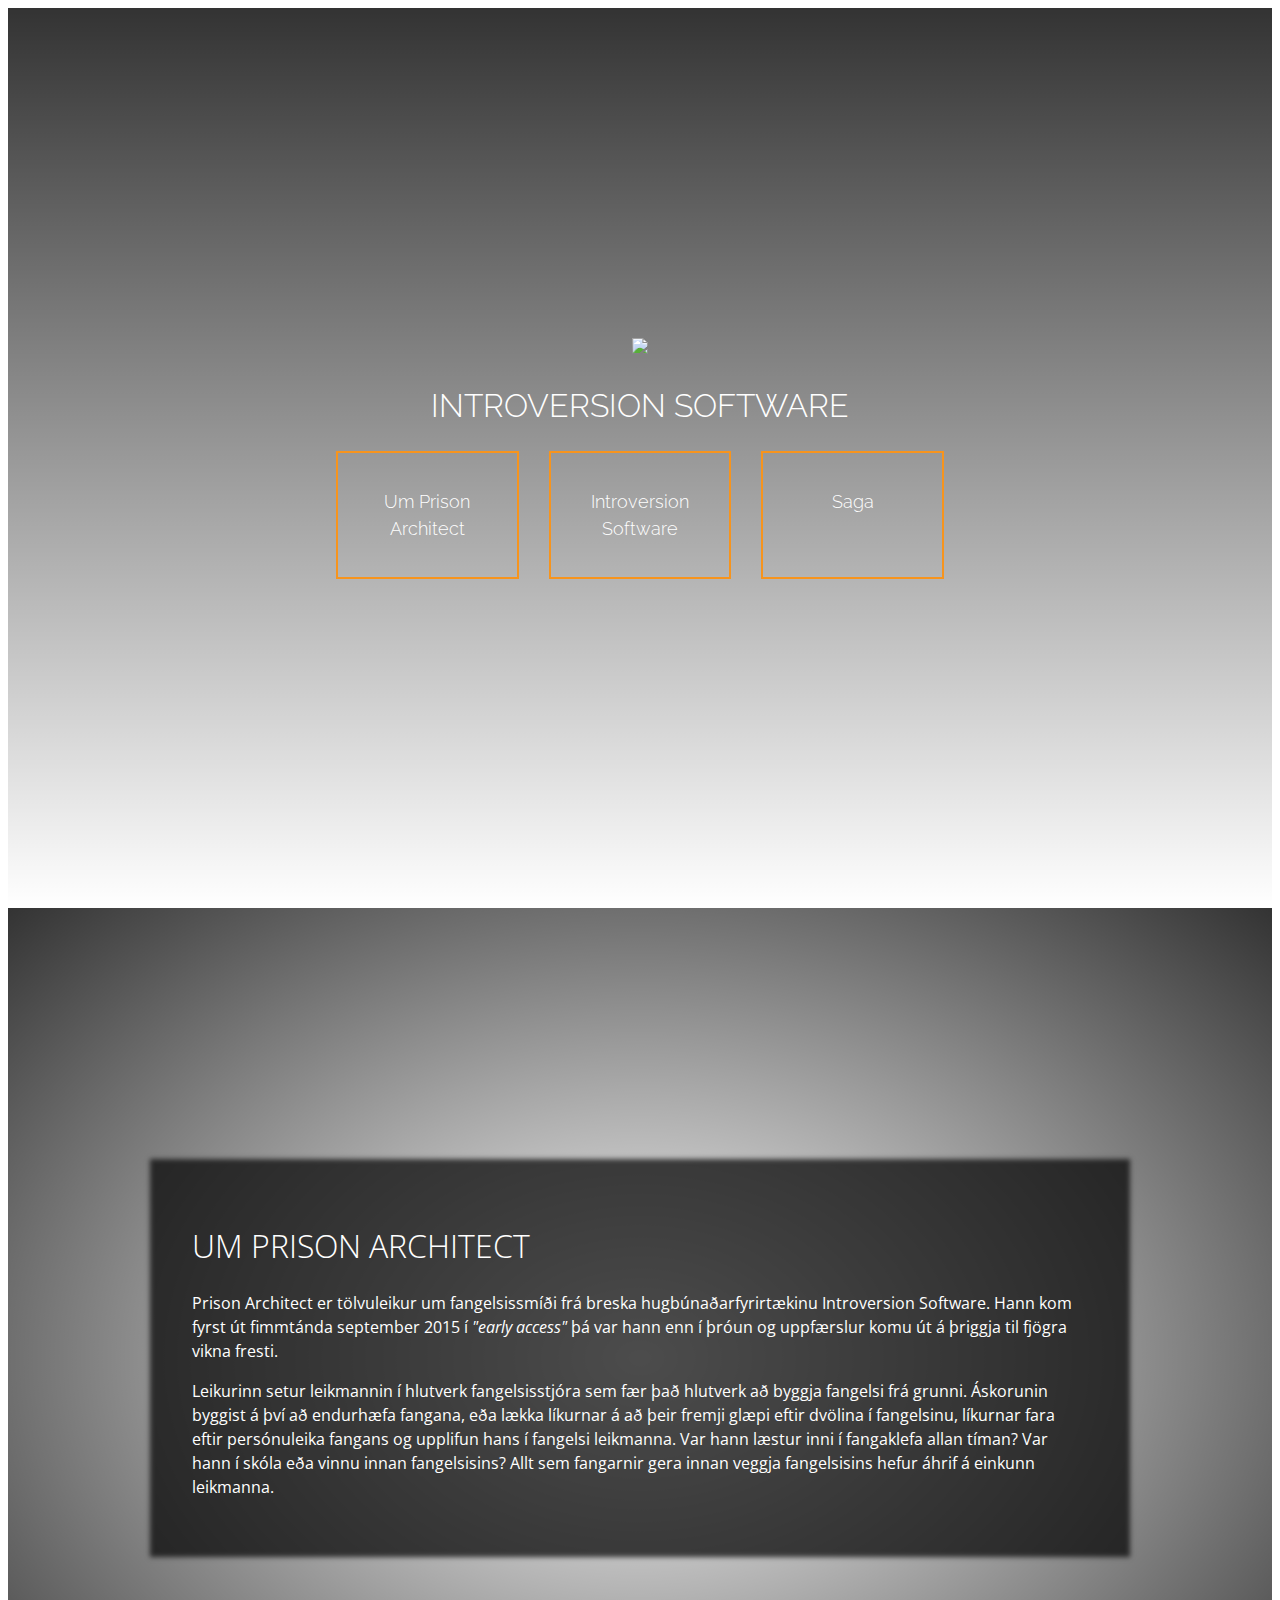
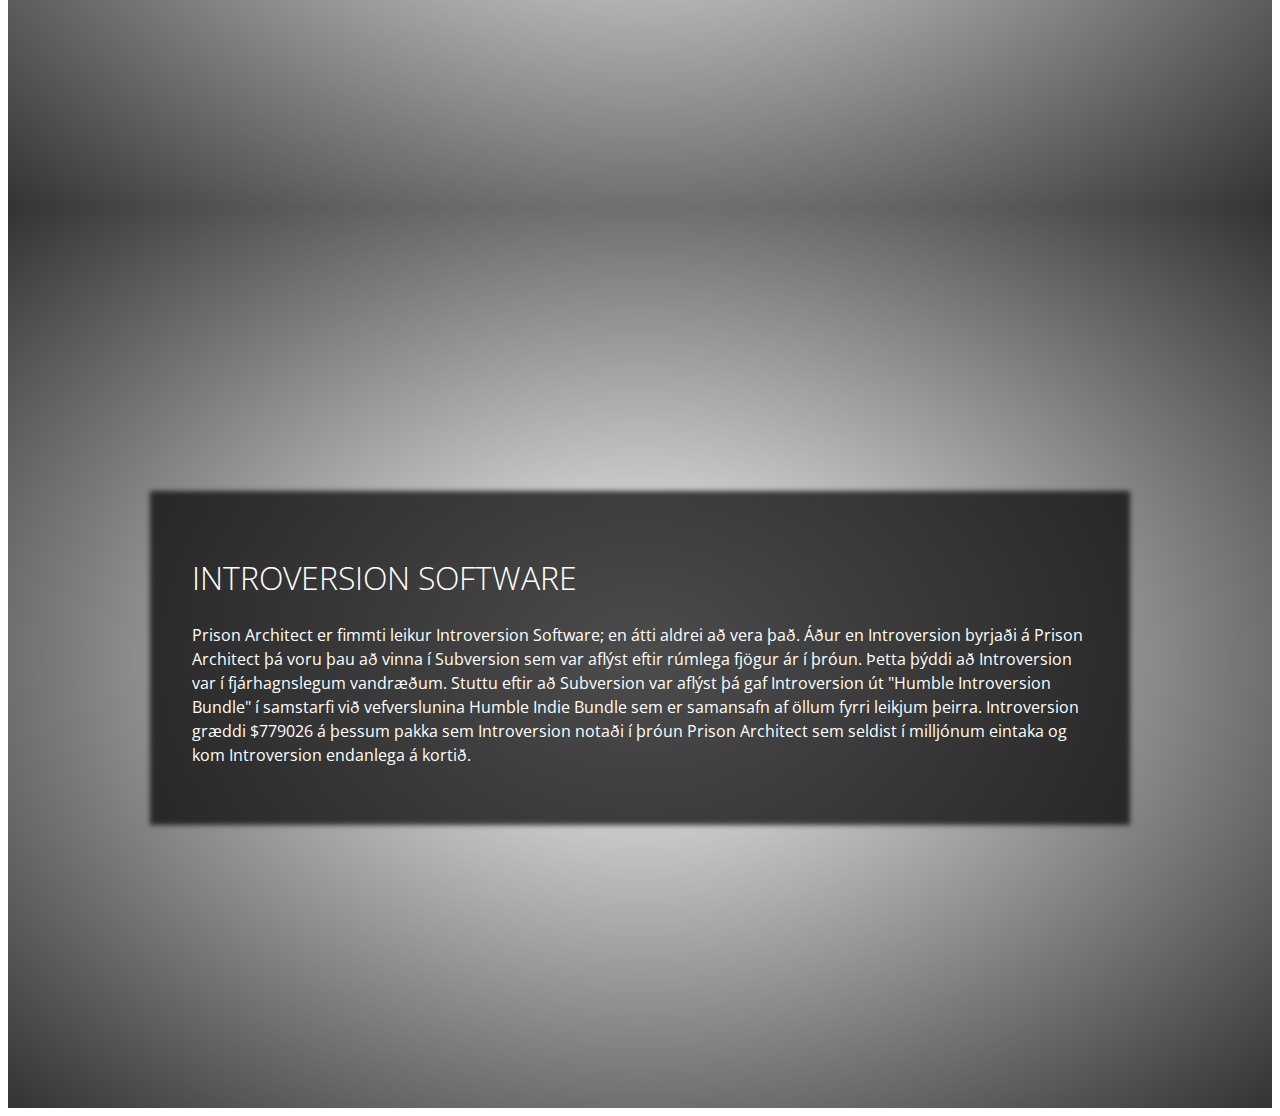
==== docs/index.html @ 676f8226 "Bætti við texta í #ivSoftware" ====
<!DOCTYPE html>
<html>
<head>
	<title>Prison Architect</title>
	<link rel="icon" type="image/png" href="https://www.introversion.co.uk/prisonarchitect/images/favicon.ico">
	
	<link rel="stylesheet" href="css/normalize.css">
    <link rel="stylesheet" href="css/stilsida.css">
    <link href="https://fonts.googleapis.com/css?family=Open+Sans|Raleway" rel="stylesheet">
</head>

<body>
	<section class="container brickBackground">
		<header>
			<div>
				<img src="https://www.introversion.co.uk/prisonarchitect/platform-selector/assets/images/logo--large.png">
				<h1>Introversion Software</h1>
				<nav>
					<a class="button" href="#about">Um Prison Architect</a>
					<a class="button" href="#ivSoftware">Introversion Software</a>
					<a class="button" href="">Saga</a>
				</nav>
			</div>
		</header>
	</section>
	<section class="container prison1Background" id="about">
		<div class="main">
			<div class="mainContent">
				<h1>Um Prison Architect</h1>
				<p>Prison Architect er tölvuleikur um fangelsissmíði frá breska hugbúnaðarfyrirtækinu Introversion Software. Hann kom fyrst út fimmtánda september 2015 í <em>"early access"</em> þá var hann enn í þróun og uppfærslur komu út á þriggja til fjögra vikna fresti.</p>
				<p>Leikurinn setur leikmannin í hlutverk fangelsisstjóra sem fær það hlutverk að byggja fangelsi frá grunni. Áskorunin byggist á því að endurhæfa fangana, eða lækka líkurnar á að þeir fremji glæpi eftir dvölina í fangelsinu, líkurnar fara eftir persónuleika fangans og upplifun hans í fangelsi leikmanna. Var hann læstur inni í fangaklefa allan tíman? Var hann í skóla eða vinnu innan fangelsisins? Allt sem fangarnir gera innan veggja fangelsisins hefur áhrif á einkunn leikmanna.</p>
			</div>
		</div>
	</section>
	<section class="container prison2Background" id="ivSoftware">
		<div class="main">
			<div class="mainContent">
				<h1>Introversion Software</h1>
				<p>Prison Architect er fimmti leikur Introversion Software; en átti aldrei að vera það. Áður en Introversion byrjaði á Prison Architect þá voru þau að vinna í Subversion sem var aflýst eftir rúmlega fjögur ár í þróun. Þetta þýddi að Introversion var í fjárhagnslegum vandræðum. Stuttu eftir að Subversion var aflýst þá gaf Introversion út "Humble Introversion Bundle" í samstarfi við vefverslunina Humble Indie Bundle sem er samansafn af öllum fyrri leikjum þeirra. Introversion græddi $779026 á þessum pakka sem Introversion notaði í þróun Prison Architect sem seldist í milljónum eintaka og kom Introversion endanlega á kortið.</p>
				<p></p>
			</div>
		</div>
	</section>
</body>
</html>
---- docs/css/stilsida.css ----
* {
	box-sizing: border-box;
}
.container {
	margin: auto;
  	min-height: 100vh;
  	display: flex;
  	align-items: center;

  	color: white;

    font: 400 1em/1.5 'Open Sans', sans-serif;
}
a {
	color: white;
	text-decoration: none;
}
h1 {
	font-weight: 300;
	text-transform: uppercase;
}
img {
	max-width: 100%;
	height: auto;
}


/*Header*/
header {
	text-align: center;
	margin: auto;
	font-weight: 300;
	color: white;
	font-family: 'Raleway', sans-serif;
}
header nav a {
	font-size: 1.125rem;
}
header nav {
	display: flex;
}
.button {
	padding: 35px 25px;
	width: 100%;

	border: 2px solid #f7941d;
	transition: background-color .3s ease-in-out, color .3s ease-in-out;
}
.button:not(:last-child) {
	margin-right: 30px;
}
.button:hover {
	background-color: #f7941d;
}

/*Content*/
.main {
	max-width: 60em;
	margin: auto;
	display: flex;
}
.mainContent {

	/*Til þess að texti geti farið yfir myndir þá er dökkur gegnsær bakgrunnur.
	Ef textin er hvítur ætti það að virka með öllum myndum*/
	background-color: rgba(0, 0, 0, 0.7);
	box-shadow: 0 0 5px 10px rgba(0, 0, 0, 0.7);

	padding: 2em;
}


/*Backgrounds*/
/*Kanski að setja myndband fyrir aftan einn hluta, timlapse footage*/
.brickBackground {
	background: linear-gradient(180deg, rgba(0, 0, 0, .8), transparent), url(https://www.introversion.co.uk/prisonarchitect/platform-selector/assets/images/darkbrick.png);
}
.prison1Background {
	background:
        radial-gradient(transparent, rgba(0, 0, 0, .8)),
        url("https://www.introversion.co.uk/prisonarchitect/images/screenshots/large/prison-architect-2.jpg");
}
.prison2Background {
	background:
        radial-gradient(transparent, rgba(0, 0, 0, .8)),
        url("https://www.introversion.co.uk/prisonarchitect/images/screenshots/large/prison-architect-8.jpg");
}
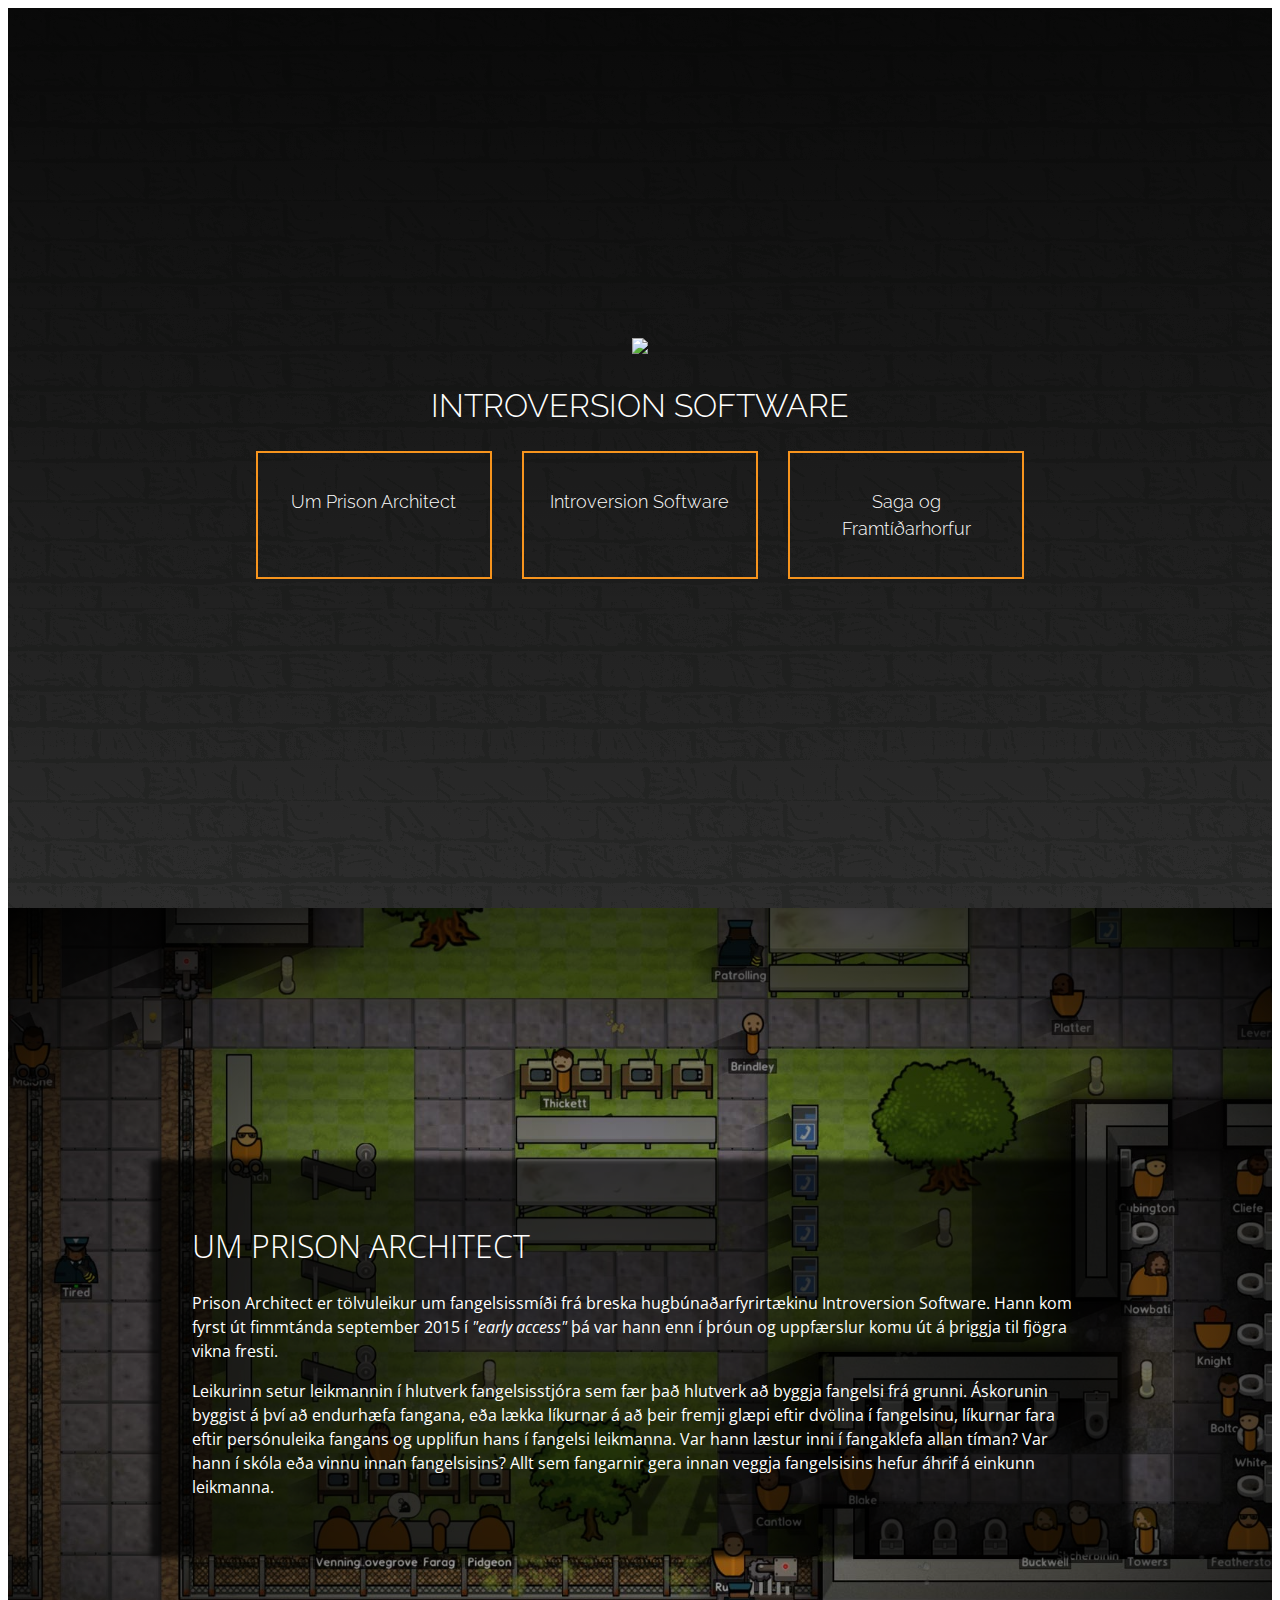
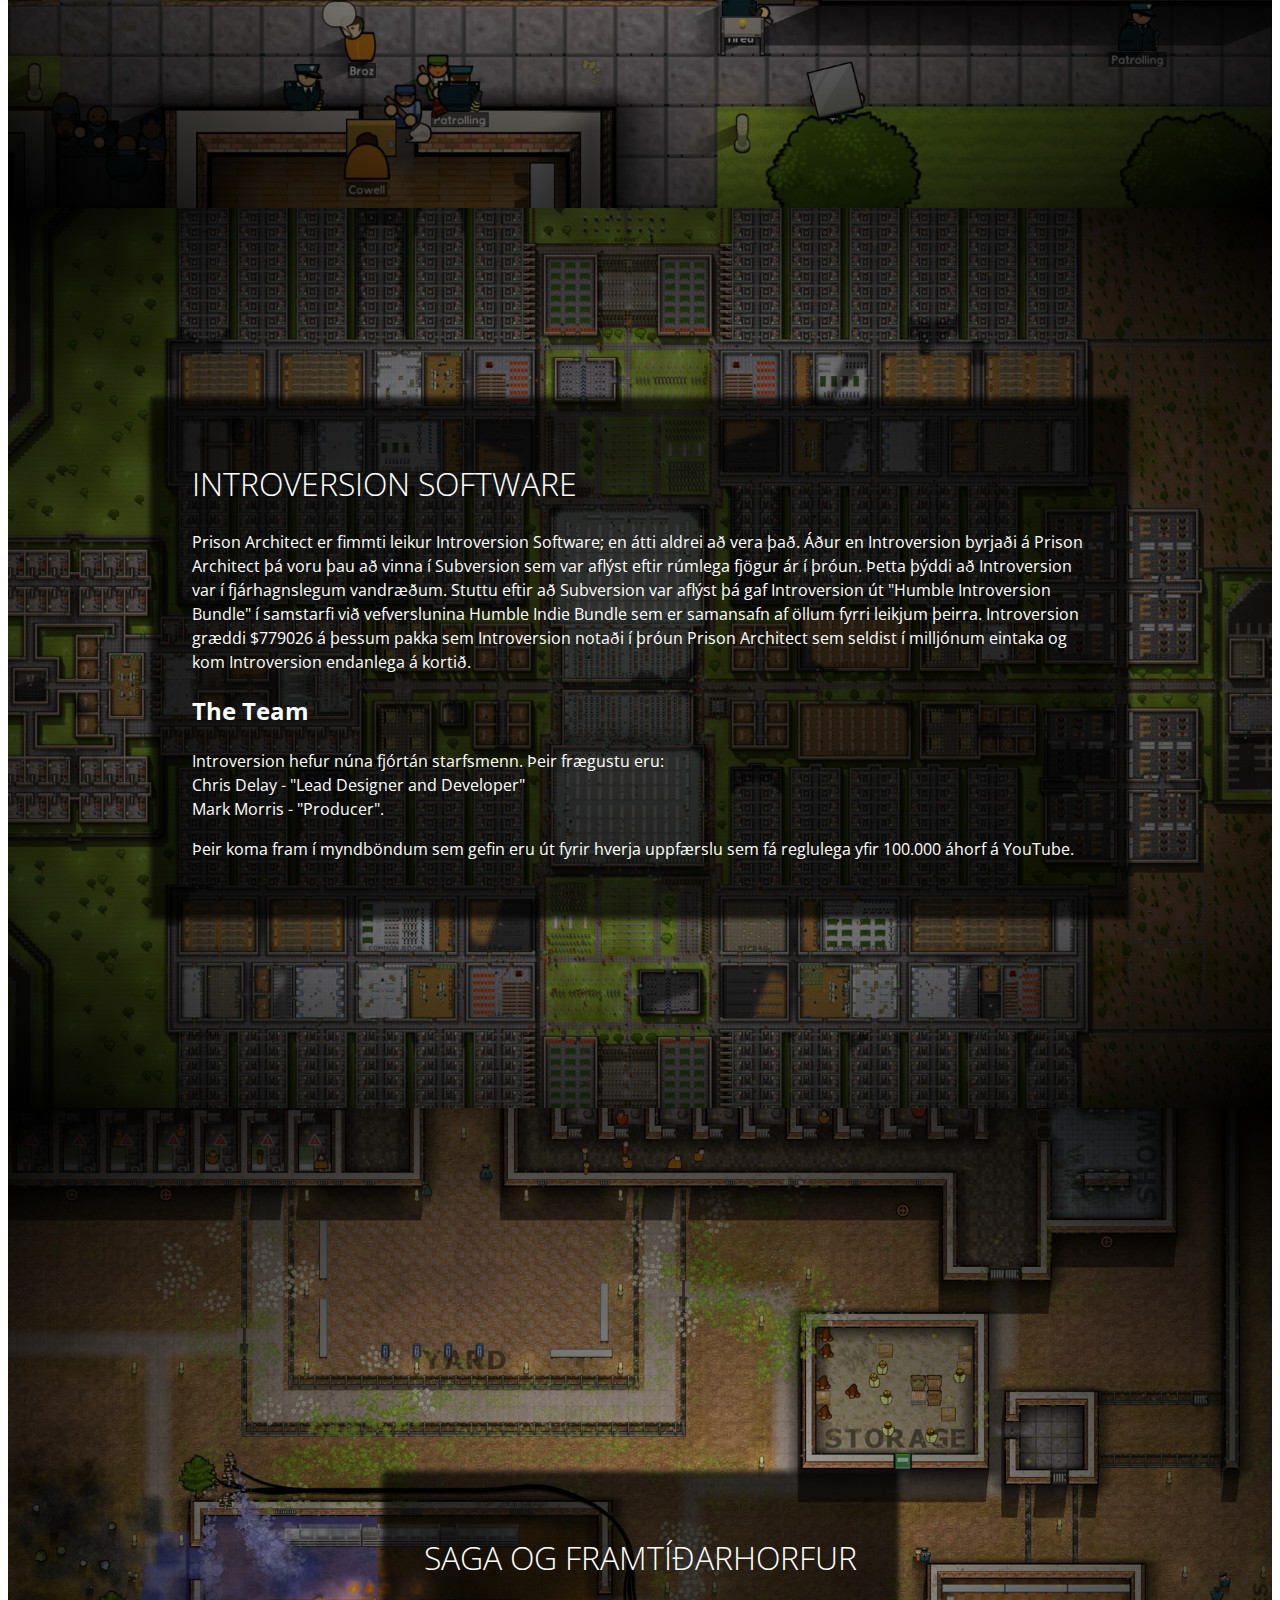
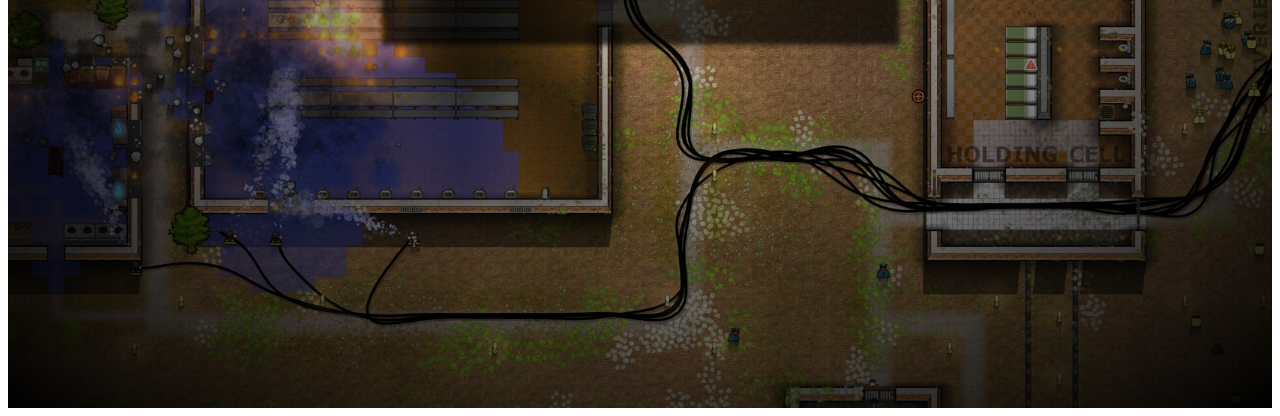
==== commit 5fe767ce: "Local myndir" ====
--- a/docs/index.html
+++ b/docs/index.html
@@ -7,6 +7,8 @@
 	<link rel="stylesheet" href="css/normalize.css">
     <link rel="stylesheet" href="css/stilsida.css">
     <link href="https://fonts.googleapis.com/css?family=Open+Sans|Raleway" rel="stylesheet">
+
+    <meta name="viewport" content="width=device-width, initial-scale=1">
 </head>
 
 <body>
@@ -18,7 +20,7 @@
 				<nav>
 					<a class="button" href="#about">Um Prison Architect</a>
 					<a class="button" href="#ivSoftware">Introversion Software</a>
-					<a class="button" href="">Saga</a>
+					<a class="button" href="#history">Saga og Framtíðarhorfur</a>
 				</nav>
 			</div>
 		</header>
@@ -37,6 +39,16 @@
 			<div class="mainContent">
 				<h1>Introversion Software</h1>
 				<p>Prison Architect er fimmti leikur Introversion Software; en átti aldrei að vera það. Áður en Introversion byrjaði á Prison Architect þá voru þau að vinna í Subversion sem var aflýst eftir rúmlega fjögur ár í þróun. Þetta þýddi að Introversion var í fjárhagnslegum vandræðum. Stuttu eftir að Subversion var aflýst þá gaf Introversion út "Humble Introversion Bundle" í samstarfi við vefverslunina Humble Indie Bundle sem er samansafn af öllum fyrri leikjum þeirra. Introversion græddi $779026 á þessum pakka sem Introversion notaði í þróun Prison Architect sem seldist í milljónum eintaka og kom Introversion endanlega á kortið.</p>
+				<h2>The Team</h2>
+				<p>Introversion hefur núna fjórtán starfsmenn. Þeir frægustu eru:<br>Chris Delay - "Lead Designer and Developer"<br>Mark Morris - "Producer".</p><p>Þeir koma fram í myndböndum sem gefin eru út fyrir hverja uppfærslu sem fá reglulega yfir 100.000 áhorf á YouTube.</p>
+			</div>
+		</div>
+	</section>
+	<section class="container prison3Background" id="history">
+		<div class="main">
+			<div class="mainContent">
+				<h1>Saga og Framtíðarhorfur</h1>
+				<p></p>
 				<p></p>
 			</div>
 		</div>
--- a/docs/css/stilsida.css
+++ b/docs/css/stilsida.css
@@ -73,15 +73,29 @@
 /*Backgrounds*/
 /*Kanski að setja myndband fyrir aftan einn hluta, timlapse footage*/
 .brickBackground {
-	background: linear-gradient(180deg, rgba(0, 0, 0, .8), transparent), url(https://www.introversion.co.uk/prisonarchitect/platform-selector/assets/images/darkbrick.png);
+	background: linear-gradient(180deg, rgba(0, 0, 0, .8), transparent), url(../images/darkbrick.png);
 }
 .prison1Background {
 	background:
-        radial-gradient(transparent, rgba(0, 0, 0, .8)),
-        url("https://www.introversion.co.uk/prisonarchitect/images/screenshots/large/prison-architect-2.jpg");
+        radial-gradient(transparent, rgba(0, 0, 0, .999)),
+        url("../images/prison-architect-1.jpg");
+    background-position: center;
+    background-repeat: no-repeat;
+    background-size: cover;
 }
 .prison2Background {
 	background:
-        radial-gradient(transparent, rgba(0, 0, 0, .8)),
-        url("https://www.introversion.co.uk/prisonarchitect/images/screenshots/large/prison-architect-8.jpg");
+        radial-gradient(transparent, rgba(0, 0, 0, .999)),
+        url("../images/prison-architect-2.jpg");
+    background-position: center;
+    background-repeat: no-repeat;
+    background-size: cover;
+}
+.prison3Background {
+	background:
+        radial-gradient(transparent, rgba(0, 0, 0, .999)),
+        url("../images/prison-architect-3.jpg");
+    background-position: center;
+    background-repeat: no-repeat;
+    background-size: cover;
 }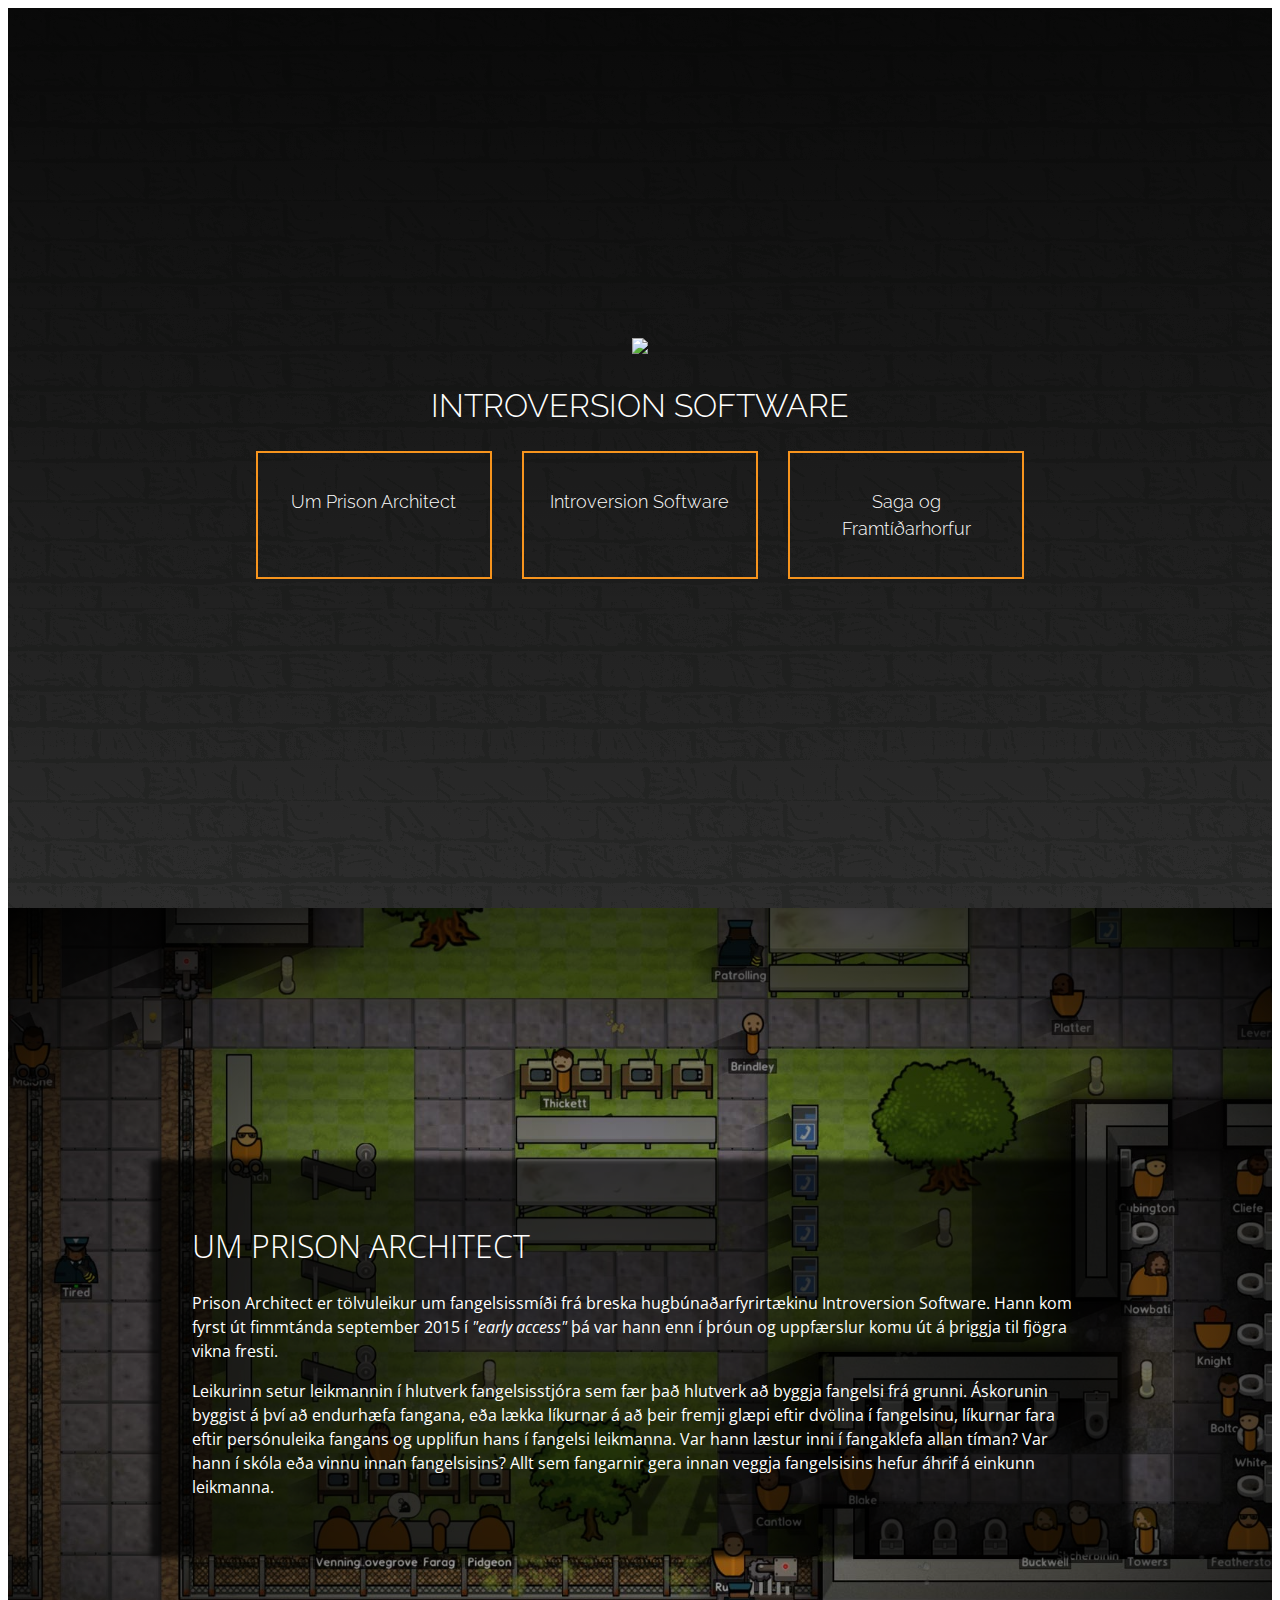
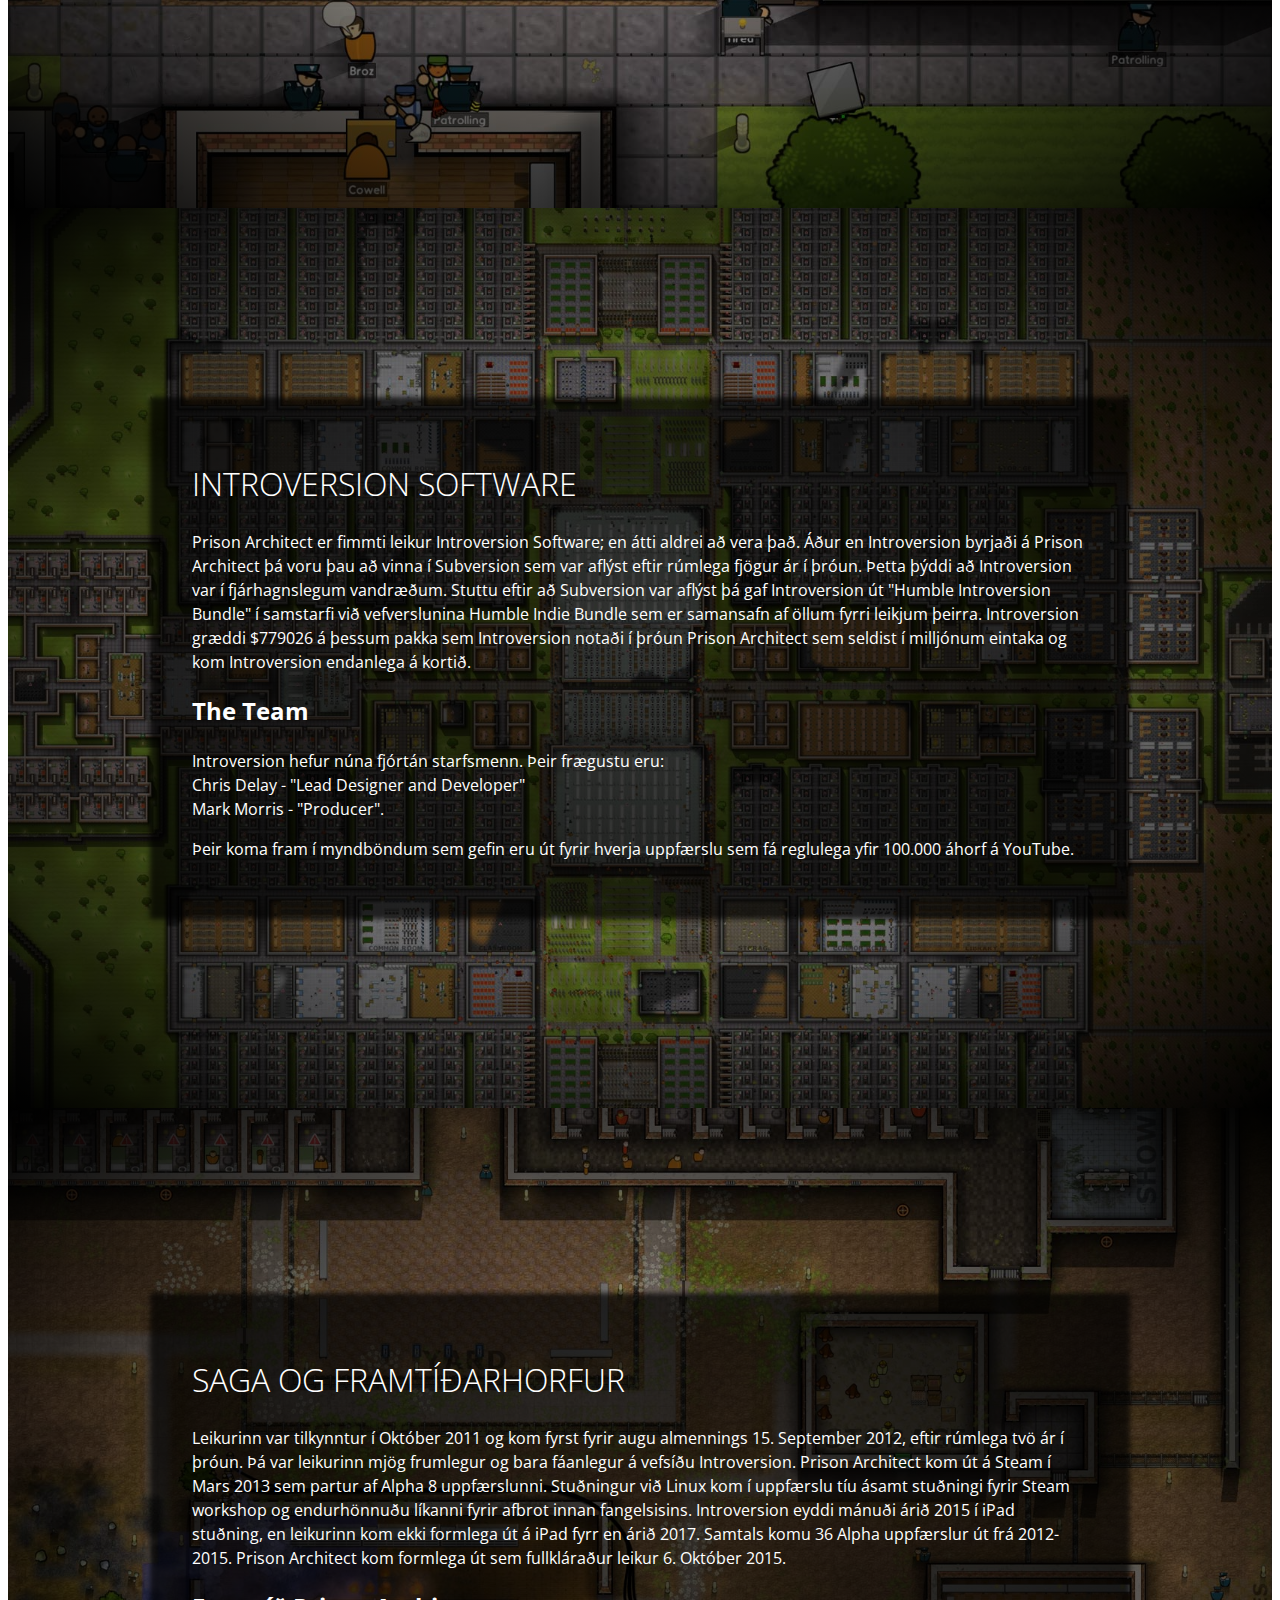
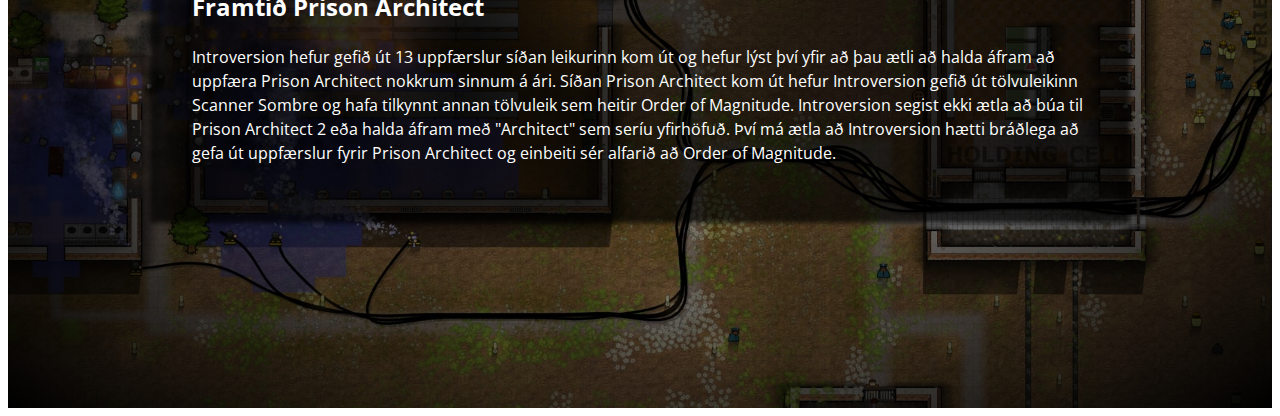
==== commit f0e64f2f: "Texti í #history" ====
--- a/docs/index.html
+++ b/docs/index.html
@@ -48,8 +48,9 @@
 		<div class="main">
 			<div class="mainContent">
 				<h1>Saga og Framtíðarhorfur</h1>
-				<p></p>
-				<p></p>
+				<p>Leikurinn var tilkynntur í Október 2011 og kom fyrst fyrir augu almennings 15. September 2012, eftir rúmlega tvö ár í þróun. Þá var leikurinn mjög frumlegur og bara fáanlegur á vefsíðu Introversion. Prison Architect kom út á Steam í Mars 2013 sem partur af Alpha 8 uppfærslunni. Stuðningur við Linux kom í uppfærslu tíu ásamt stuðningi fyrir Steam workshop og endurhönnuðu líkanni fyrir afbrot innan fangelsisins. Introversion eyddi mánuði árið 2015 í iPad stuðning, en leikurinn kom ekki formlega út á iPad fyrr en árið 2017. Samtals komu 36 Alpha uppfærslur út frá 2012-2015. Prison Architect kom formlega út sem fullkláraður leikur 6. Október 2015.</p>
+				<h2>Framtíð Prison Architect</h2>
+				<p>Introversion hefur gefið út 13 uppfærslur síðan leikurinn kom út og hefur lýst því yfir að þau ætli að halda áfram að uppfæra Prison Architect nokkrum sinnum á ári. Síðan Prison Architect kom út hefur Introversion gefið út tölvuleikinn Scanner Sombre og hafa tilkynnt annan tölvuleik sem heitir Order of Magnitude. Introversion segist ekki ætla að búa til Prison Architect 2 eða halda áfram með "Architect" sem seríu yfirhöfuð. Því má ætla að Introversion hætti bráðlega að gefa út uppfærslur fyrir Prison Architect og einbeiti sér alfarið að Order of Magnitude.</p>
 			</div>
 		</div>
 	</section>
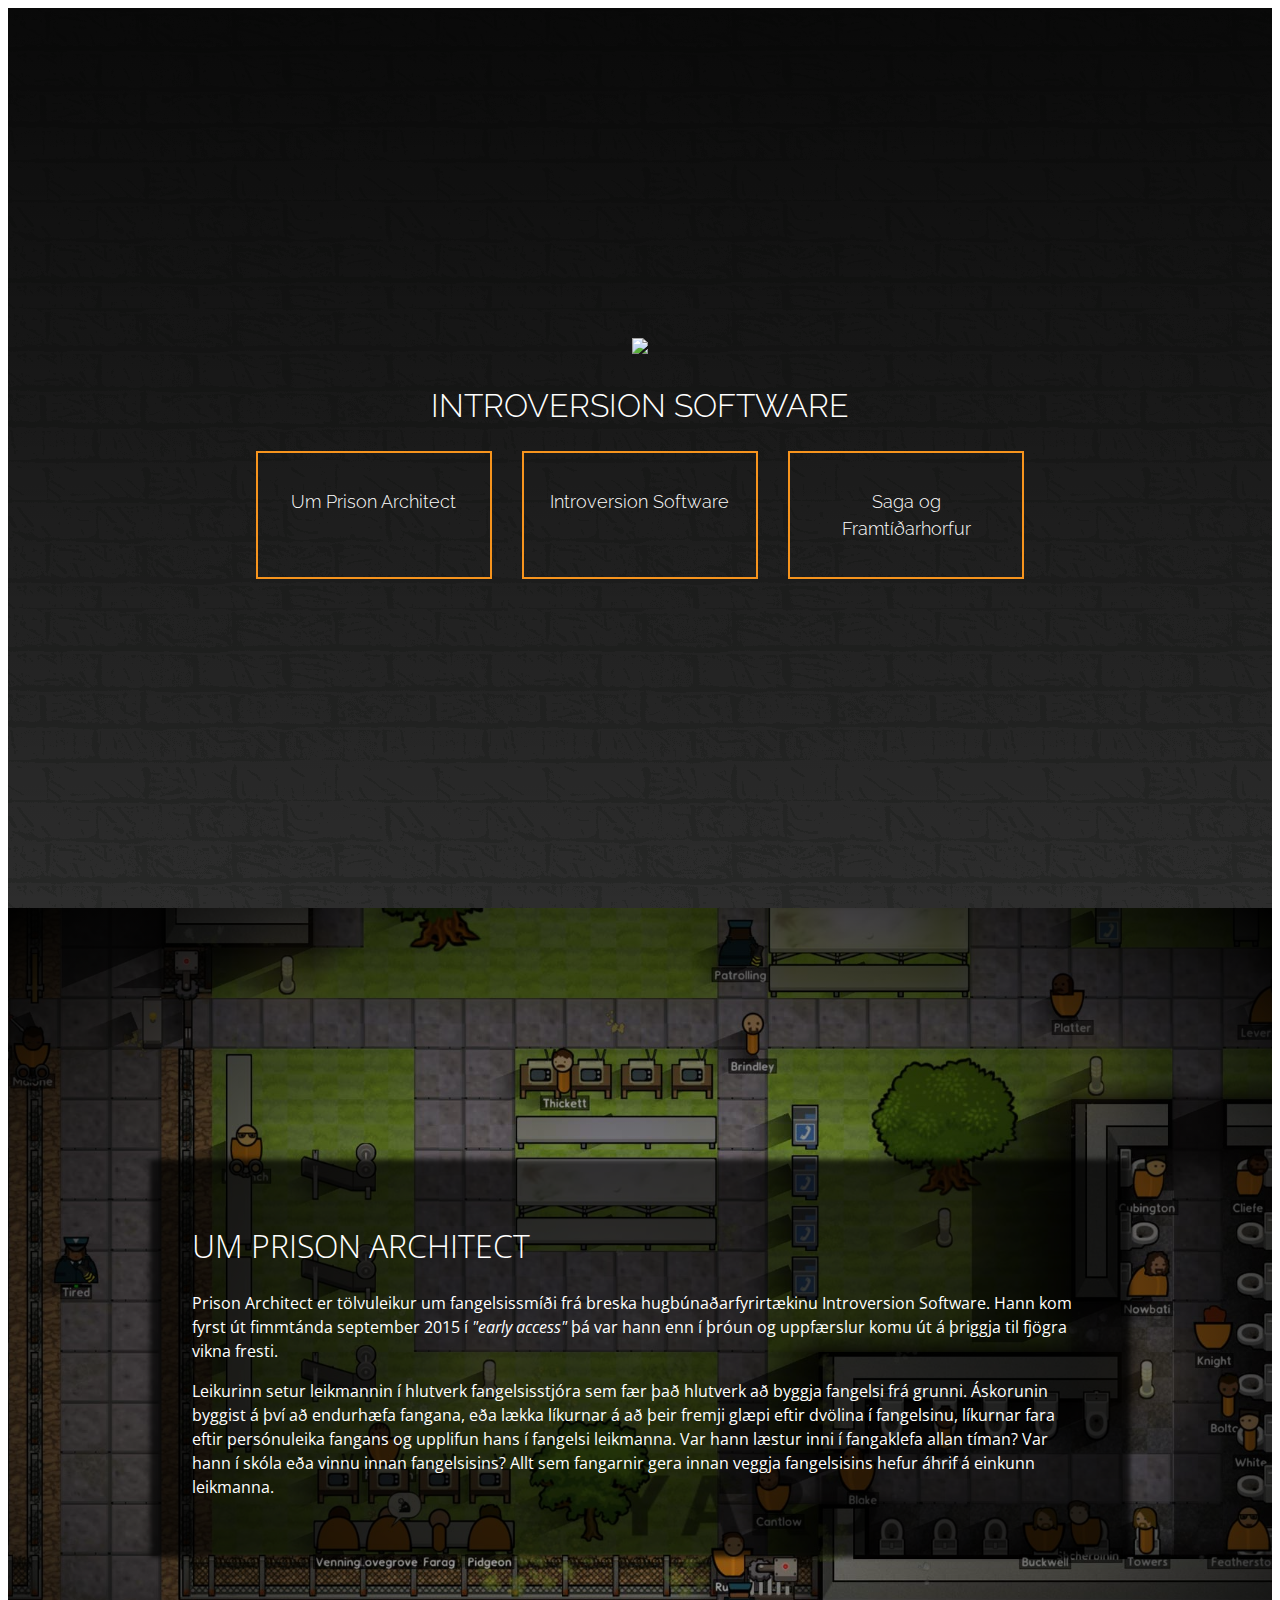
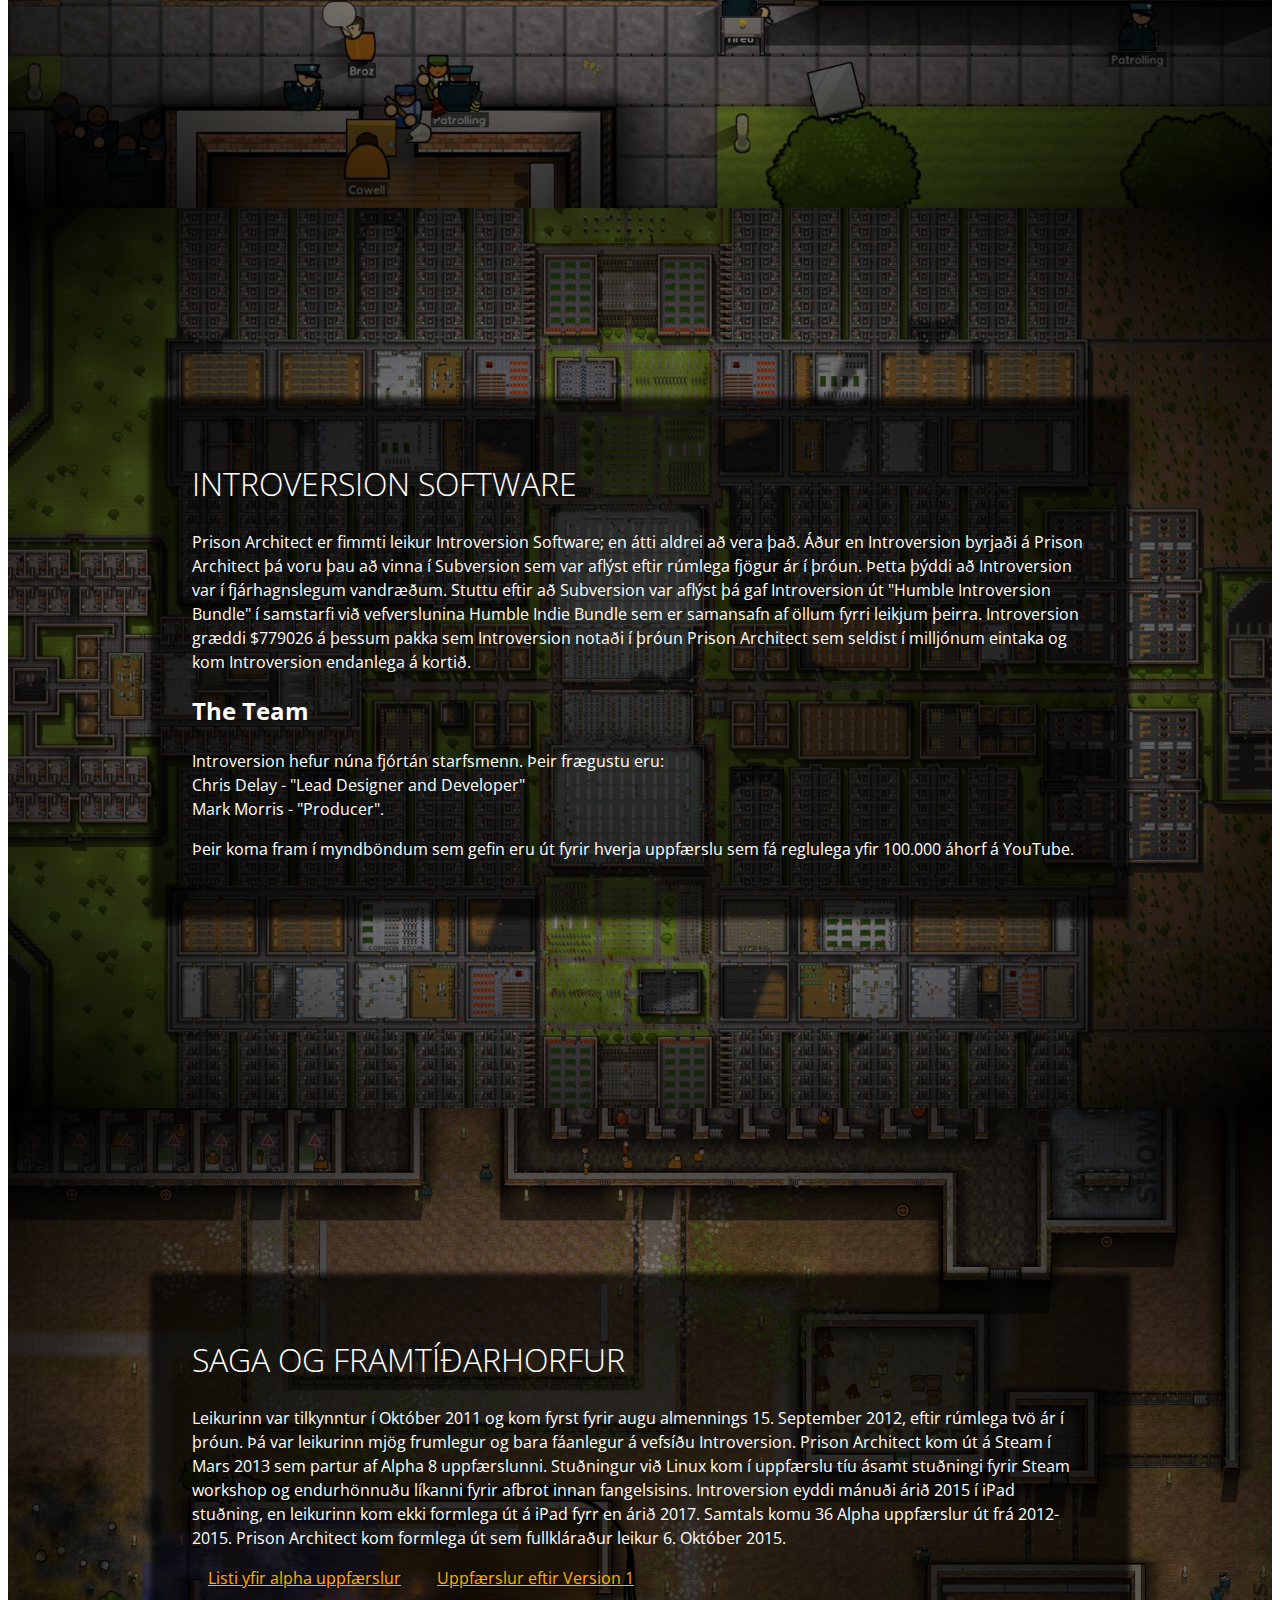
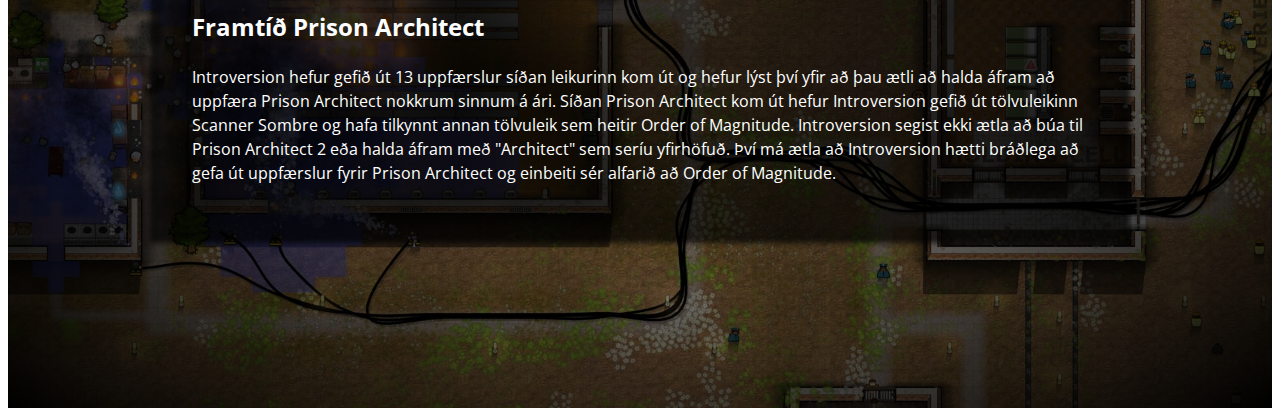
==== commit 7412d4c9: "Setja tengla í #history" ====
--- a/docs/index.html
+++ b/docs/index.html
@@ -12,7 +12,7 @@
 </head>
 
 <body>
-	<section class="container brickBackground">
+	<section class="container brickBackgroundImage">
 		<header>
 			<div>
 				<img src="https://www.introversion.co.uk/prisonarchitect/platform-selector/assets/images/logo--large.png">
@@ -25,7 +25,7 @@
 			</div>
 		</header>
 	</section>
-	<section class="container prison1Background" id="about">
+	<section class="container prison1BackgroundImage backgroundImage" id="about">
 		<div class="main">
 			<div class="mainContent">
 				<h1>Um Prison Architect</h1>
@@ -34,7 +34,7 @@
 			</div>
 		</div>
 	</section>
-	<section class="container prison2Background" id="ivSoftware">
+	<section class="container prison2BackgroundImage backgroundImage" id="ivSoftware">
 		<div class="main">
 			<div class="mainContent">
 				<h1>Introversion Software</h1>
@@ -44,11 +44,13 @@
 			</div>
 		</div>
 	</section>
-	<section class="container prison3Background" id="history">
+	<section class="container prison3BackgroundImage backgroundImage" id="history">
 		<div class="main">
 			<div class="mainContent">
 				<h1>Saga og Framtíðarhorfur</h1>
 				<p>Leikurinn var tilkynntur í Október 2011 og kom fyrst fyrir augu almennings 15. September 2012, eftir rúmlega tvö ár í þróun. Þá var leikurinn mjög frumlegur og bara fáanlegur á vefsíðu Introversion. Prison Architect kom út á Steam í Mars 2013 sem partur af Alpha 8 uppfærslunni. Stuðningur við Linux kom í uppfærslu tíu ásamt stuðningi fyrir Steam workshop og endurhönnuðu líkanni fyrir afbrot innan fangelsisins. Introversion eyddi mánuði árið 2015 í iPad stuðning, en leikurinn kom ekki formlega út á iPad fyrr en árið 2017. Samtals komu 36 Alpha uppfærslur út frá 2012-2015. Prison Architect kom formlega út sem fullkláraður leikur 6. Október 2015.</p>
+				<a href="http://www.introversion.co.uk/prisonarchitect/builds-alpha.html">Listi yfir alpha uppfærslur</a>
+				<a href="http://www.introversion.co.uk/prisonarchitect/builds.html">Uppfærslur eftir Version 1</a>
 				<h2>Framtíð Prison Architect</h2>
 				<p>Introversion hefur gefið út 13 uppfærslur síðan leikurinn kom út og hefur lýst því yfir að þau ætli að halda áfram að uppfæra Prison Architect nokkrum sinnum á ári. Síðan Prison Architect kom út hefur Introversion gefið út tölvuleikinn Scanner Sombre og hafa tilkynnt annan tölvuleik sem heitir Order of Magnitude. Introversion segist ekki ætla að búa til Prison Architect 2 eða halda áfram með "Architect" sem seríu yfirhöfuð. Því má ætla að Introversion hætti bráðlega að gefa út uppfærslur fyrir Prison Architect og einbeiti sér alfarið að Order of Magnitude.</p>
 			</div>
--- a/docs/css/stilsida.css
+++ b/docs/css/stilsida.css
@@ -68,34 +68,38 @@
 
 	padding: 2em;
 }
+/*Tenglar í Content*/
+.mainContent a {
+	color: #ffae06;
+	text-decoration: underline;
+	padding: 1em;
+}
+.mainContent a:visited {
+	color: #ffff00;
+}
 
 
-/*Backgrounds*/
-/*Kanski að setja myndband fyrir aftan einn hluta, timlapse footage*/
-.brickBackground {
+/*Bakgrunnar*/
+.brickBackgroundImage {
 	background: linear-gradient(180deg, rgba(0, 0, 0, .8), transparent), url(../images/darkbrick.png);
 }
-.prison1Background {
+.prison1BackgroundImage {
 	background:
         radial-gradient(transparent, rgba(0, 0, 0, .999)),
         url("../images/prison-architect-1.jpg");
-    background-position: center;
-    background-repeat: no-repeat;
-    background-size: cover;
 }
-.prison2Background {
+.prison2BackgroundImage {
 	background:
         radial-gradient(transparent, rgba(0, 0, 0, .999)),
         url("../images/prison-architect-2.jpg");
-    background-position: center;
-    background-repeat: no-repeat;
-    background-size: cover;
 }
-.prison3Background {
+.prison3BackgroundImage {
 	background:
         radial-gradient(transparent, rgba(0, 0, 0, .999)),
         url("../images/prison-architect-3.jpg");
-    background-position: center;
+}
+.backgroundImage {
+	background-position: center;
     background-repeat: no-repeat;
     background-size: cover;
 }